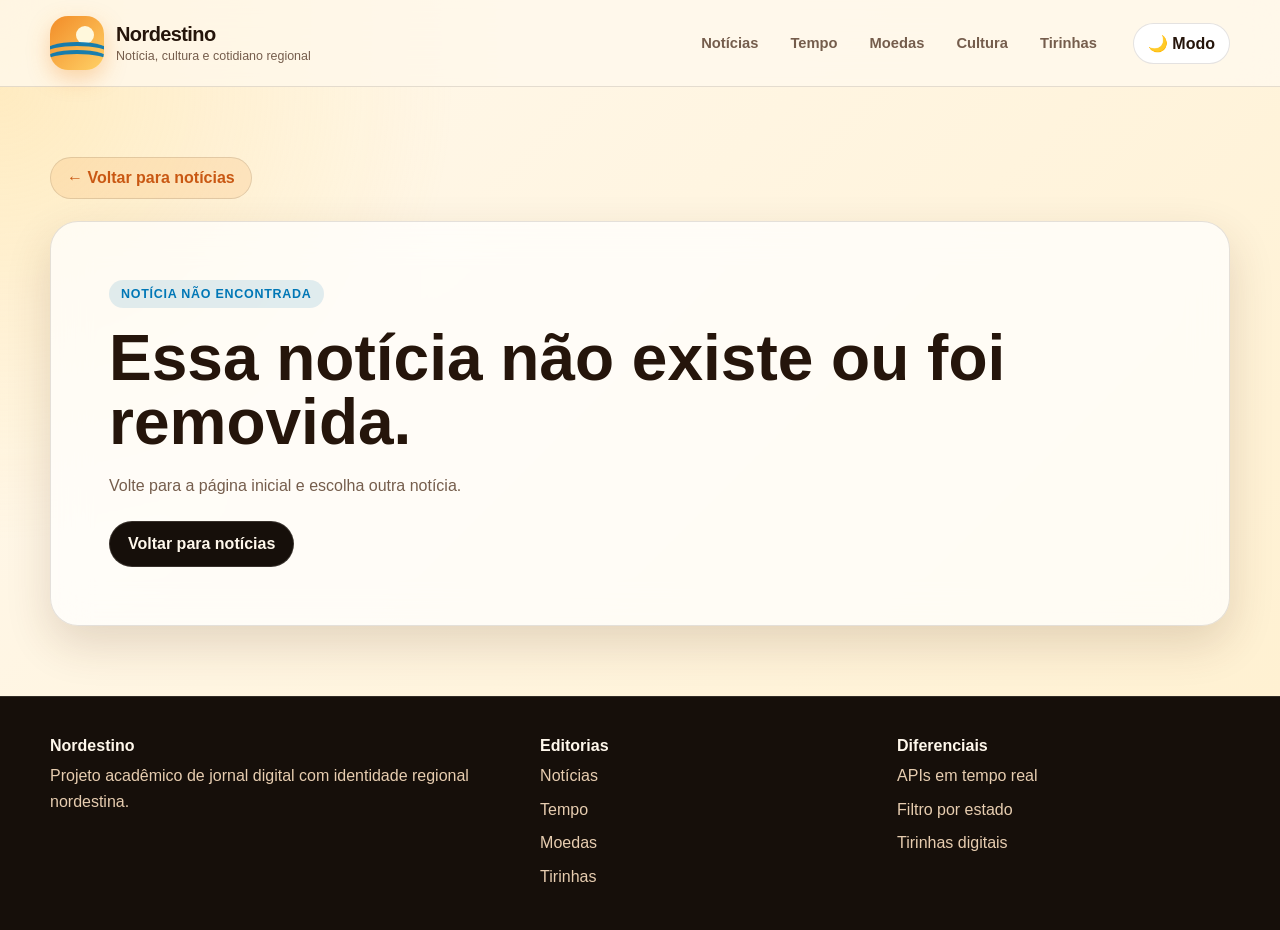
==== noticia.html @ cec9c752 "Correção do contraste e pagina de noticia" ====
<!DOCTYPE html>
<html lang="pt-BR">
<head>
  <meta charset="UTF-8" />
  <meta name="viewport" content="width=device-width, initial-scale=1.0" />

  <title>Notícia completa | Nordestino</title>

  <link rel="stylesheet" href="style.css" />
</head>

<body>
  <div class="page-progress" id="pageProgress"></div>

  <header class="top-header">
    <div class="container header-content">
      <a href="index.html" class="brand">
        <span class="brand-icon">
          <span class="sun"></span>
          <span class="wave wave-one"></span>
          <span class="wave wave-two"></span>
        </span>

        <span>
          <strong>Nordestino</strong>
          <small>Notícia, cultura e cotidiano regional</small>
        </span>
      </a>

      <nav class="main-nav">
        <a href="index.html#noticias">Notícias</a>
        <a href="index.html#tempo">Tempo</a>
        <a href="index.html#moedas">Moedas</a>
        <a href="index.html#cultura">Cultura</a>
        <a href="index.html#tirinhas">Tirinhas</a>
      </nav>

      <button class="theme-button" id="themeButton" type="button">
        🌙 Modo
      </button>
    </div>
  </header>

  <main class="single-news-page">
    <section class="container">
      <a href="index.html#noticias" class="back-link">← Voltar para notícias</a>

      <article class="single-news-card" id="singleNews">
        <p>Carregando notícia...</p>
      </article>
    </section>
  </main>

  <footer class="site-footer">
    <div class="container footer-grid">
      <div>
        <strong>Nordestino</strong>
        <p>
          Projeto acadêmico de jornal digital com identidade regional nordestina.
        </p>
      </div>

      <div>
        <strong>Editorias</strong>
        <a href="index.html#noticias">Notícias</a>
        <a href="index.html#tempo">Tempo</a>
        <a href="index.html#moedas">Moedas</a>
        <a href="index.html#tirinhas">Tirinhas</a>
      </div>

      <div>
        <strong>Diferenciais</strong>
        <span>APIs em tempo real</span>
        <span>Filtro por estado</span>
        <span>Tirinhas digitais</span>
      </div>
    </div>
  </footer>

  <button class="back-top" id="backTop" aria-label="Voltar ao topo">
    ↑
  </button>

  <script src="noticia.js"></script>
</body>
</html>
---- style.css ----
/* =========================================================
   VARIÁVEIS GERAIS DO SITE
========================================================= */

:root {
  --bg: #fff8ec;
  --bg-soft: #fff1d2;
  --card: #ffffff;
  --text: #25150b;
  --muted: #755d4c;

  --orange: #f28c28;
  --orange-dark: #c95813;
  --yellow: #ffd166;
  --blue: #0077b6;
  --green: #2a9d8f;
  --brown: #8b4513;
  --red: #d62828;

  --dark-area: #160f0a;
  --dark-area-soft: #24170f;
  --dark-text: #fff8ec;
  --dark-muted: #e7cdb0;

  --border: rgba(37, 21, 11, 0.12);
  --shadow: 0 18px 45px rgba(83, 44, 16, 0.16);

  --radius-lg: 28px;
  --radius-md: 18px;
  --radius-sm: 12px;

  --container: 1180px;
}


/* =========================================================
   MODO ESCURO
========================================================= */

body.dark {
  --bg: #120d09;
  --bg-soft: #20150d;
  --card: #21160f;
  --text: #fff6e8;
  --muted: #d7bfa6;

  --orange: #ff9f2e;
  --orange-dark: #ff8a1c;
  --yellow: #ffd166;
  --blue: #1aa7ec;
  --green: #4ecdc4;

  --dark-area: #0f0a07;
  --dark-area-soft: #1a100b;
  --dark-text: #fff8ec;
  --dark-muted: #e7cdb0;

  --border: rgba(255, 246, 232, 0.16);
  --shadow: 0 18px 45px rgba(0, 0, 0, 0.35);
}


/* =========================================================
   RESET E CONFIGURAÇÕES GERAIS
========================================================= */

* {
  box-sizing: border-box;
  margin: 0;
  padding: 0;
}

html {
  scroll-behavior: smooth;
}

body {
  font-family: Arial, Helvetica, sans-serif;
  background:
    radial-gradient(circle at top left, rgba(255, 209, 102, 0.45), transparent 34%),
    linear-gradient(135deg, var(--bg), var(--bg-soft));
  color: var(--text);
  min-height: 100vh;
}

a {
  color: inherit;
  text-decoration: none;
}

button,
input,
select {
  font: inherit;
}

.container {
  width: min(var(--container), calc(100% - 32px));
  margin: 0 auto;
}


/* =========================================================
   BARRA DE PROGRESSO DA PÁGINA
========================================================= */

.page-progress {
  position: fixed;
  top: 0;
  left: 0;
  width: 0;
  height: 4px;
  background: linear-gradient(90deg, var(--orange), var(--yellow), var(--green));
  z-index: 999;
}


/* =========================================================
   CABEÇALHO / MENU PRINCIPAL
========================================================= */

.top-header {
  position: sticky;
  top: 0;
  z-index: 100;
  background: rgba(255, 248, 236, 0.84);
  backdrop-filter: blur(18px);
  border-bottom: 1px solid var(--border);
}

body.dark .top-header {
  background: rgba(15, 10, 7, 0.94);
}

.header-content {
  min-height: 86px;
  display: flex;
  align-items: center;
  gap: 24px;
}

.brand {
  display: flex;
  align-items: center;
  gap: 12px;
  margin-right: auto;
}

.brand strong {
  display: block;
  font-size: 1.25rem;
  letter-spacing: -0.03em;
  color: var(--text);
}

.brand small {
  color: var(--muted);
  font-size: 0.78rem;
}


/* =========================================================
   LOGO FEITA COM CSS
========================================================= */

.brand-icon {
  width: 54px;
  height: 54px;
  border-radius: 18px;
  background: linear-gradient(135deg, var(--orange), var(--yellow));
  display: grid;
  place-items: center;
  position: relative;
  overflow: hidden;
  box-shadow: 0 8px 22px rgba(242, 140, 40, 0.35);
}

.sun {
  width: 18px;
  height: 18px;
  background: #fff8dc;
  border-radius: 50%;
  position: absolute;
  top: 10px;
  right: 10px;
}

.wave {
  position: absolute;
  width: 70px;
  height: 22px;
  border: 4px solid rgba(0, 119, 182, 0.9);
  border-color: rgba(0, 119, 182, 0.9) transparent transparent transparent;
  border-radius: 50%;
  left: -8px;
}

.wave-one {
  bottom: 6px;
}

.wave-two {
  bottom: -2px;
}


/* =========================================================
   NAVEGAÇÃO DO MENU
========================================================= */

.main-nav {
  display: flex;
  align-items: center;
  gap: 8px;
}

.main-nav a {
  padding: 10px 12px;
  border-radius: 999px;
  color: var(--muted);
  font-weight: 700;
  font-size: 0.92rem;
}

.main-nav a:hover {
  background: rgba(242, 140, 40, 0.14);
  color: var(--orange-dark);
}

body.dark .main-nav a {
  color: var(--muted);
}

body.dark .main-nav a:hover {
  background: rgba(255, 159, 46, 0.14);
  color: var(--orange);
}

.theme-button,
.menu-toggle {
  border: 1px solid var(--border);
  background: var(--card);
  color: var(--text);
  padding: 10px 14px;
  border-radius: 999px;
  cursor: pointer;
  font-weight: 700;
}

body.dark .theme-button,
body.dark .menu-toggle {
  background: var(--card);
  color: var(--text);
  border-color: var(--border);
}

.menu-toggle {
  display: none;
}


/* =========================================================
   FAIXA DE PLANTÃO REGIONAL
========================================================= */

.breaking-news {
  background: var(--dark-area);
  color: var(--dark-text);
}

.breaking-content {
  display: flex;
  align-items: center;
  gap: 16px;
  min-height: 42px;
}

.breaking-content strong {
  white-space: nowrap;
  color: var(--yellow);
}

.breaking-content marquee {
  color: var(--dark-text);
}


/* =========================================================
   SEÇÃO PRINCIPAL / HERO
========================================================= */

.hero-section {
  padding: 56px 0 34px;
}

.hero-grid {
  display: grid;
  grid-template-columns: 1fr;
  gap: 24px;
  align-items: stretch;
}

.hero-card,
.api-card,
.comic-card,
.culture-grid article,
.news-card {
  background: rgba(255, 255, 255, 0.72);
  border: 1px solid var(--border);
  box-shadow: var(--shadow);
  backdrop-filter: blur(18px);
}

body.dark .hero-card,
body.dark .api-card,
body.dark .comic-card,
body.dark .culture-grid article,
body.dark .news-card {
  background: rgba(33, 22, 15, 0.76);
}

.hero-card {
  padding: clamp(28px, 5vw, 58px);
  border-radius: var(--radius-lg);
  min-height: 430px;
  background:
    linear-gradient(135deg, rgba(255, 209, 102, 0.86), rgba(242, 140, 40, 0.28)),
    url("data:image/svg+xml,%3Csvg width='160' height='160' viewBox='0 0 160 160' xmlns='http://www.w3.org/2000/svg'%3E%3Cg fill='none' stroke='%238b4513' stroke-opacity='.18' stroke-width='2'%3E%3Cpath d='M0 40h160M0 80h160M0 120h160M40 0v160M80 0v160M120 0v160'/%3E%3Cpath d='M0 0l160 160M160 0L0 160'/%3E%3C/g%3E%3C/svg%3E");
  display: flex;
  flex-direction: column;
  justify-content: center;
}

.tag {
  display: inline-flex;
  width: fit-content;
  align-items: center;
  gap: 8px;
  padding: 7px 12px;
  border-radius: 999px;
  background: rgba(0, 119, 182, 0.12);
  color: var(--blue);
  font-weight: 800;
  font-size: 0.78rem;
  text-transform: uppercase;
  letter-spacing: 0.06em;
}

.hero-card h1 {
  font-size: clamp(2.2rem, 5vw, 4.7rem);
  line-height: 0.96;
  max-width: 850px;
  margin: 18px 0;
  letter-spacing: -0.07em;
}

.hero-card p {
  color: var(--muted);
  max-width: 720px;
  line-height: 1.7;
  font-size: 1.05rem;
}

.hero-actions {
  display: flex;
  flex-wrap: wrap;
  gap: 12px;
  margin-top: 28px;
}


/* =========================================================
   BOTÕES DO HERO
========================================================= */

.primary-button,
.secondary-button {
  display: inline-flex;
  padding: 13px 18px;
  border-radius: 999px;
  font-weight: 800;
  transition: 0.2s ease;
}

.primary-button {
  background: var(--dark-area);
  color: var(--dark-text);
  border: 1px solid rgba(255, 248, 236, 0.14);
}

.primary-button:hover {
  background: var(--orange-dark);
  color: #fff8ec;
}

.secondary-button {
  background: rgba(255, 255, 255, 0.48);
  color: var(--text);
  border: 1px solid var(--border);
}

.secondary-button:hover {
  background: rgba(242, 140, 40, 0.18);
}

body.dark .secondary-button {
  background: rgba(255, 248, 236, 0.08);
  color: var(--text);
  border-color: var(--border);
}


/* =========================================================
   ÁREA DAS APIS
========================================================= */

.api-area {
  display: grid;
  grid-template-columns: 1fr 1fr;
  gap: 22px;
  margin-top: 20px;
  margin-bottom: 54px;
}

.api-card {
  border-radius: var(--radius-lg);
  padding: 26px;
}

.section-heading {
  margin-bottom: 22px;
}

.section-heading.compact {
  margin-bottom: 16px;
}

.section-heading h2 {
  font-size: clamp(1.8rem, 3vw, 2.7rem);
  letter-spacing: -0.05em;
  margin-top: 10px;
}

.section-heading p {
  color: var(--muted);
  line-height: 1.7;
  max-width: 680px;
  margin-top: 8px;
}

.section-heading.center {
  text-align: center;
}

.section-heading.center .tag,
.section-heading.center p {
  margin-left: auto;
  margin-right: auto;
}

.api-card label {
  display: block;
  color: var(--muted);
  margin-bottom: 8px;
  font-weight: 700;
}

.api-card select,
.tools-bar input,
.tools-bar select {
  width: 100%;
  border: 1px solid var(--border);
  background: var(--card);
  color: var(--text);
  border-radius: 15px;
  padding: 14px;
  outline: none;
}

body.dark .api-card select,
body.dark .tools-bar input,
body.dark .tools-bar select {
  background: var(--card);
  color: var(--text);
  border-color: var(--border);
}


/* =========================================================
   CARD DA PREVISÃO DO TEMPO
========================================================= */

.weather-result {
  margin-top: 18px;
  padding: 20px;
  border-radius: 22px;
  background: linear-gradient(135deg, rgba(0, 119, 182, 0.14), rgba(42, 157, 143, 0.15));
  border: 1px solid var(--border);
}

.weather-main {
  display: flex;
  align-items: center;
  justify-content: space-between;
  gap: 16px;
}

.weather-temp {
  font-size: 3rem;
  font-weight: 900;
  letter-spacing: -0.06em;
}

.weather-desc {
  color: var(--muted);
  font-weight: 700;
}

.weather-details {
  display: grid;
  grid-template-columns: repeat(2, 1fr);
  gap: 12px;
  margin-top: 18px;
}

.weather-details span,
.currency-item {
  padding: 14px;
  border-radius: 16px;
  background: rgba(255, 255, 255, 0.58);
  border: 1px solid var(--border);
}

body.dark .weather-details span,
body.dark .currency-item {
  background: rgba(255, 255, 255, 0.06);
}


/* =========================================================
   CARD DE COTAÇÃO DE MOEDAS
========================================================= */

.currency-grid {
  display: grid;
  grid-template-columns: repeat(3, 1fr);
  gap: 14px;
}

.currency-item strong,
.currency-item span,
.currency-item small {
  display: block;
}

.currency-item strong {
  color: var(--muted);
  font-size: 0.82rem;
}

.currency-item span {
  font-size: 1.4rem;
  font-weight: 900;
  margin: 8px 0;
}

.currency-item small.positive {
  color: var(--green);
}

.currency-item small.negative {
  color: var(--red);
}


/* =========================================================
   ÁREA DE NOTÍCIAS
========================================================= */

.content-layout {
  display: grid;
  grid-template-columns: 1fr;
  gap: 24px;
  align-items: start;
}

.tools-bar {
  display: grid;
  grid-template-columns: 1fr 220px;
  gap: 14px;
  margin-bottom: 22px;
}

.news-grid {
  display: grid;
  grid-template-columns: repeat(3, minmax(0, 1fr));
  gap: 20px;
}

.news-card {
  border-radius: var(--radius-lg);
  overflow: hidden;
  transition: 0.25s ease;
}

.news-card:hover {
  transform: translateY(-5px);
}

.news-image {
  min-height: 190px;
  background:
    linear-gradient(135deg, rgba(242, 140, 40, 0.94), rgba(255, 209, 102, 0.5)),
    radial-gradient(circle at top right, rgba(0, 119, 182, 0.5), transparent 30%);
  position: relative;
}

.news-image::after {
  content: attr(data-state);
  position: absolute;
  right: 16px;
  bottom: 16px;
  background: rgba(37, 21, 11, 0.82);
  color: #fff8ec;
  border-radius: 999px;
  padding: 7px 12px;
  font-weight: 900;
}

.news-body {
  padding: 20px;
}

.news-body h3 {
  font-size: 1.25rem;
  line-height: 1.2;
  margin-bottom: 10px;
}

.news-body p {
  color: var(--muted);
  line-height: 1.65;
}

.news-meta {
  display: flex;
  align-items: center;
  justify-content: space-between;
  gap: 8px;
  margin-top: 16px;
  color: var(--muted);
  font-size: 0.85rem;
}

.read-more {
  font-weight: 900;
  color: var(--orange-dark);
}

body.dark .read-more {
  color: var(--orange);
}


/* =========================================================
   SEÇÃO DE CULTURA LOCAL
========================================================= */

.culture-section {
  margin-top: 68px;
  padding: 70px 0;
  background:
    linear-gradient(135deg, rgba(0, 119, 182, 0.1), rgba(242, 140, 40, 0.12)),
    var(--bg-soft);
  border-top: 1px solid var(--border);
  border-bottom: 1px solid var(--border);
}

.culture-grid {
  display: grid;
  grid-template-columns: repeat(4, 1fr);
  gap: 18px;
  margin-top: 30px;
}

.culture-grid article {
  border-radius: var(--radius-lg);
  padding: 24px;
  min-height: 230px;
}

.culture-grid span {
  display: block;
  font-size: 2.3rem;
  margin-bottom: 16px;
}

.culture-grid h3 {
  margin-bottom: 10px;
}

.culture-grid p {
  color: var(--muted);
  line-height: 1.6;
}


/* =========================================================
   SEÇÃO DE TIRINHAS
========================================================= */

.comics-section {
  padding: 70px 0;
}

.comic-gallery {
  display: grid;
  grid-template-columns: repeat(2, minmax(0, 1fr));
  gap: 26px;
}

.comic-image-card {
  background: rgba(255, 255, 255, 0.72);
  border: 1px solid var(--border);
  box-shadow: var(--shadow);
  backdrop-filter: blur(18px);
  border-radius: var(--radius-lg);
  overflow: hidden;
  transition: 0.25s ease;
}

body.dark .comic-image-card {
  background: rgba(33, 22, 15, 0.76);
}

.comic-image-card:hover {
  transform: translateY(-6px);
}

.comic-image-card img {
  width: 100%;
  height: 360px;
  display: block;
  object-fit: cover;
  object-position: center;
  border-bottom: 1px solid var(--border);
}

.comic-info {
  padding: 22px;
}

.comic-number {
  display: inline-flex;
  width: fit-content;
  padding: 7px 12px;
  border-radius: 999px;
  background: rgba(0, 119, 182, 0.12);
  color: var(--blue);
  font-weight: 900;
  font-size: 0.75rem;
  text-transform: uppercase;
  letter-spacing: 0.08em;
  margin-bottom: 12px;
}

.comic-info h3 {
  font-size: 1.35rem;
  line-height: 1.2;
  margin-bottom: 10px;
}

.comic-info p {
  color: var(--muted);
  line-height: 1.65;
  font-size: 0.98rem;
}


/* =========================================================
   PÁGINA INDIVIDUAL DA NOTÍCIA
========================================================= */

.single-news-page {
  padding: 70px 0;
  background:
    radial-gradient(circle at top left, rgba(255, 209, 102, 0.32), transparent 32%),
    linear-gradient(135deg, var(--bg), var(--bg-soft));
}

.back-link {
  display: inline-flex;
  align-items: center;
  width: fit-content;
  margin-bottom: 22px;
  padding: 11px 16px;
  border-radius: 999px;
  background: rgba(242, 140, 40, 0.14);
  color: var(--orange-dark);
  font-weight: 900;
  border: 1px solid var(--border);
}

.back-link:hover {
  background: rgba(242, 140, 40, 0.24);
}

body.dark .back-link {
  color: var(--orange);
  background: rgba(255, 159, 46, 0.12);
}

.single-news-card {
  overflow: hidden;
  border-radius: var(--radius-lg);
  background: rgba(255, 255, 255, 0.72);
  border: 1px solid var(--border);
  box-shadow: var(--shadow);
  backdrop-filter: blur(18px);
}

body.dark .single-news-card {
  background: rgba(33, 22, 15, 0.76);
}

.single-news-hero {
  min-height: 360px;
  position: relative;
  background:
    linear-gradient(135deg, rgba(242, 140, 40, 0.94), rgba(255, 209, 102, 0.45)),
    radial-gradient(circle at top right, rgba(0, 119, 182, 0.55), transparent 34%),
    url("data:image/svg+xml,%3Csvg width='160' height='160' viewBox='0 0 160 160' xmlns='http://www.w3.org/2000/svg'%3E%3Cg fill='none' stroke='%238b4513' stroke-opacity='.18' stroke-width='2'%3E%3Cpath d='M0 40h160M0 80h160M0 120h160M40 0v160M80 0v160M120 0v160'/%3E%3Cpath d='M0 0l160 160M160 0L0 160'/%3E%3C/g%3E%3C/svg%3E");
}

.single-news-hero::after {
  content: attr(data-state);
  position: absolute;
  right: 26px;
  bottom: 26px;
  background: rgba(37, 21, 11, 0.84);
  color: #fff8ec;
  border-radius: 999px;
  padding: 9px 16px;
  font-weight: 900;
}

.single-news-hero span {
  position: absolute;
  left: 26px;
  top: 26px;
  padding: 8px 14px;
  border-radius: 999px;
  background: rgba(37, 21, 11, 0.84);
  color: #fff8ec;
  font-weight: 900;
  text-transform: uppercase;
  letter-spacing: 0.06em;
  font-size: 0.8rem;
}

.single-news-content {
  padding: clamp(26px, 5vw, 58px);
}

.single-news-meta {
  display: flex;
  flex-wrap: wrap;
  gap: 10px;
  margin-bottom: 18px;
}

.single-news-meta span {
  padding: 8px 12px;
  border-radius: 999px;
  background: rgba(0, 119, 182, 0.12);
  color: var(--blue);
  font-weight: 900;
  font-size: 0.8rem;
}

.single-news-content h1 {
  max-width: 950px;
  font-size: clamp(2.1rem, 5vw, 4.4rem);
  line-height: 1;
  letter-spacing: -0.06em;
  margin-bottom: 18px;
}

.single-news-summary {
  max-width: 850px;
  color: var(--muted);
  font-size: 1.18rem;
  line-height: 1.7;
  font-weight: 700;
  margin-bottom: 28px;
}

.single-news-text {
  max-width: 850px;
}

.single-news-text p {
  color: var(--muted);
  line-height: 1.85;
  font-size: 1.05rem;
  margin-bottom: 20px;
}

.single-news-error {
  padding: clamp(26px, 5vw, 58px);
}

.single-news-error h1 {
  font-size: clamp(2rem, 5vw, 4rem);
  line-height: 1;
  margin: 18px 0;
}

.single-news-error p {
  color: var(--muted);
  line-height: 1.7;
  margin-bottom: 22px;
}


/* =========================================================
   RODAPÉ
========================================================= */

.site-footer {
  background: var(--dark-area);
  color: var(--dark-text);
  padding: 40px 0;
  border-top: 1px solid rgba(255, 248, 236, 0.12);
}

.footer-grid {
  display: grid;
  grid-template-columns: 1.4fr 1fr 1fr;
  gap: 24px;
}

.footer-grid strong {
  color: var(--dark-text);
}

.footer-grid p,
.footer-grid a,
.footer-grid span {
  display: block;
  margin-top: 8px;
  color: var(--dark-muted);
  line-height: 1.6;
}

.footer-grid a:hover {
  color: var(--yellow);
}


/* =========================================================
   BOTÃO DE VOLTAR AO TOPO
========================================================= */

.back-top {
  position: fixed;
  right: 18px;
  bottom: 18px;
  width: 46px;
  height: 46px;
  border-radius: 50%;
  border: none;
  background: var(--orange);
  color: #25150b;
  font-size: 1.3rem;
  font-weight: 900;
  cursor: pointer;
  box-shadow: var(--shadow);
  opacity: 0;
  pointer-events: none;
  transition: 0.2s ease;
}

.back-top.show {
  opacity: 1;
  pointer-events: auto;
}


/* =========================================================
   RESPONSIVO PARA TABLET
========================================================= */

@media (max-width: 1100px) {
  .news-grid {
    grid-template-columns: repeat(2, minmax(0, 1fr));
  }

  .culture-grid {
    grid-template-columns: repeat(2, 1fr);
  }
}


/* =========================================================
   RESPONSIVO PARA MENU MOBILE
========================================================= */

@media (max-width: 980px) {
  .menu-toggle {
    display: inline-flex;
  }

  .main-nav {
    position: fixed;
    top: 86px;
    left: 16px;
    right: 16px;
    padding: 14px;
    border-radius: 22px;
    background: var(--card);
    border: 1px solid var(--border);
    box-shadow: var(--shadow);
    flex-direction: column;
    align-items: stretch;
    display: none;
  }

  .main-nav.open {
    display: flex;
  }

  .main-nav a {
    border-radius: 14px;
  }

  .api-area,
  .footer-grid {
    grid-template-columns: 1fr;
  }
}


/* =========================================================
   RESPONSIVO PARA CELULAR
========================================================= */

@media (max-width: 620px) {
  .header-content {
    min-height: 76px;
    gap: 10px;
  }

  .brand small {
    display: none;
  }

  .theme-button {
    padding: 10px;
  }

  .breaking-content {
    font-size: 0.85rem;
  }

  .tools-bar,
  .currency-grid,
  .weather-details,
  .culture-grid,
  .comic-gallery,
  .news-grid {
    grid-template-columns: 1fr;
  }

  .hero-card {
    min-height: auto;
  }

  .hero-card h1 {
    font-size: clamp(2rem, 13vw, 3.4rem);
  }

  .comic-image-card img {
    height: auto;
  }

  .single-news-page {
    padding: 40px 0;
  }

  .single-news-hero {
    min-height: 240px;
  }

  .single-news-content h1 {
    font-size: clamp(2rem, 12vw, 3.2rem);
  }
}
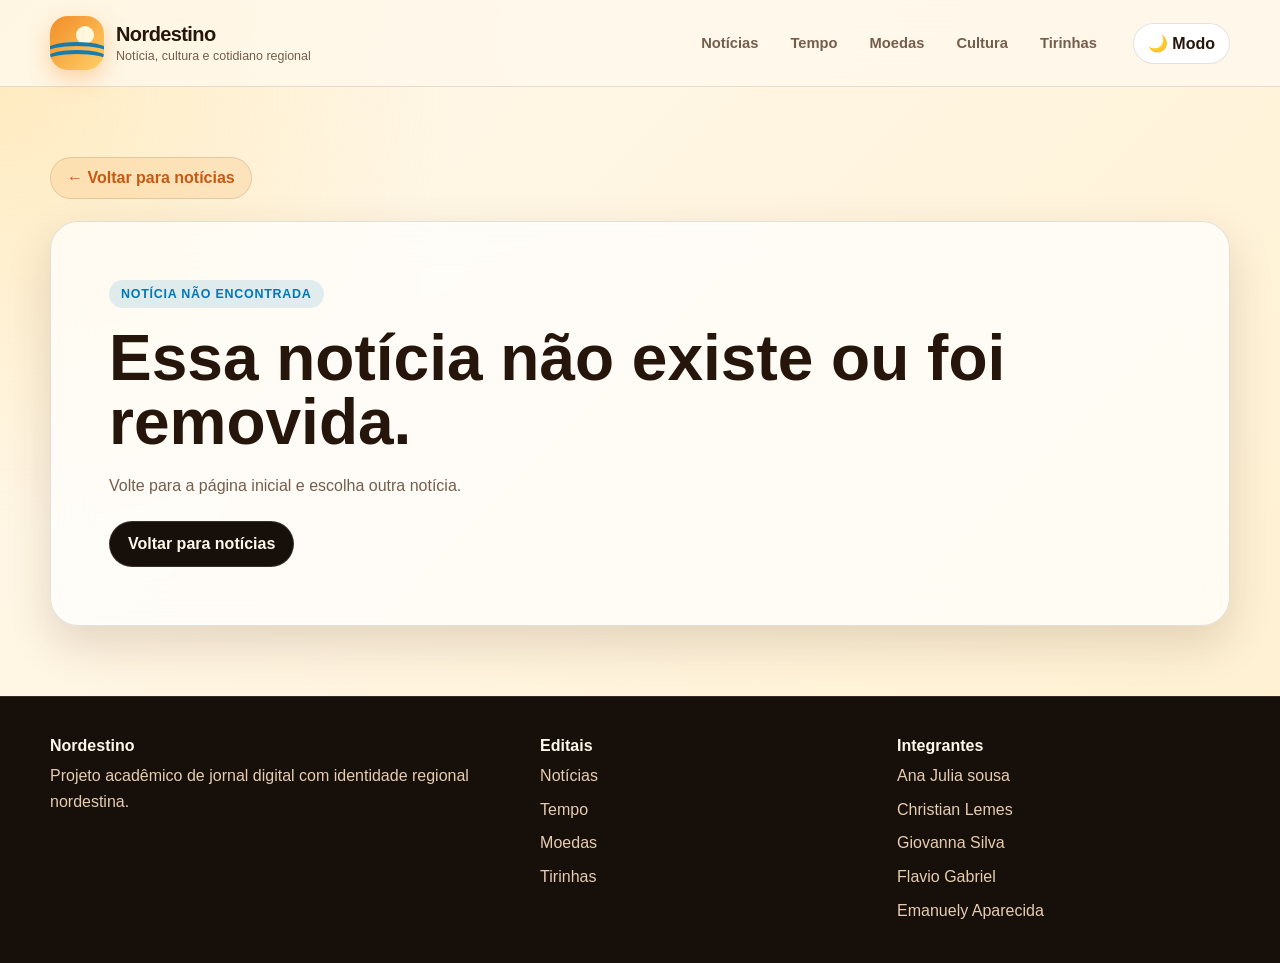
==== commit 8ee563d8: "atualizações 1.0 (noticias)" ====
--- a/noticia.html
+++ b/noticia.html
@@ -61,18 +61,20 @@
       </div>
 
       <div>
-        <strong>Editorias</strong>
-        <a href="index.html#noticias">Notícias</a>
-        <a href="index.html#tempo">Tempo</a>
-        <a href="index.html#moedas">Moedas</a>
-        <a href="index.html#tirinhas">Tirinhas</a>
+        <strong>Editais</strong>
+        <a href="#noticias">Notícias</a>
+        <a href="#tempo">Tempo</a>
+        <a href="#moedas">Moedas</a>
+        <a href="#tirinhas">Tirinhas</a>
       </div>
 
       <div>
-        <strong>Diferenciais</strong>
-        <span>APIs em tempo real</span>
-        <span>Filtro por estado</span>
-        <span>Tirinhas digitais</span>
+        <strong>Integrantes</strong>
+        <span>Ana Julia sousa</span>
+        <span>Christian Lemes</span>
+        <span>Giovanna Silva</span>
+        <span>Flavio Gabriel</span>
+        <span>Emanuely Aparecida</span>
       </div>
     </div>
   </footer>
--- a/style.css
+++ b/style.css
@@ -595,12 +595,18 @@
   display: grid;
   grid-template-columns: repeat(3, minmax(0, 1fr));
   gap: 20px;
+  align-items: stretch;
 }
 
 .news-card {
+  height: 100%;
+  min-height: 520px;
   border-radius: var(--radius-lg);
   overflow: hidden;
   transition: 0.25s ease;
+
+  display: flex;
+  flex-direction: column;
 }
 
 .news-card:hover {
@@ -608,7 +614,11 @@
 }
 
 .news-image {
+  height: 190px;
   min-height: 190px;
+  width: 100%;
+  flex-shrink: 0;
+
   background:
     linear-gradient(135deg, rgba(242, 140, 40, 0.94), rgba(255, 209, 102, 0.5)),
     radial-gradient(circle at top right, rgba(0, 119, 182, 0.5), transparent 30%);
@@ -629,6 +639,10 @@
 
 .news-body {
   padding: 20px;
+  flex: 1;
+
+  display: flex;
+  flex-direction: column;
 }
 
 .news-body h3 {
@@ -640,6 +654,7 @@
 .news-body p {
   color: var(--muted);
   line-height: 1.65;
+  margin-bottom: 0;
 }
 
 .news-meta {
@@ -647,7 +662,10 @@
   align-items: center;
   justify-content: space-between;
   gap: 8px;
-  margin-top: 16px;
+
+  margin-top: auto;
+  padding-top: 18px;
+
   color: var(--muted);
   font-size: 0.85rem;
 }
@@ -655,6 +673,7 @@
 .read-more {
   font-weight: 900;
   color: var(--orange-dark);
+  white-space: nowrap;
 }
 
 body.dark .read-more {
@@ -678,15 +697,17 @@
 
 .culture-grid {
   display: grid;
-  grid-template-columns: repeat(4, 1fr);
+  grid-template-columns: repeat(4, minmax(0, 1fr));
   gap: 18px;
   margin-top: 30px;
+  align-items: stretch;
 }
 
 .culture-grid article {
   border-radius: var(--radius-lg);
   padding: 24px;
   min-height: 230px;
+  height: 100%;
 }
 
 .culture-grid span {
@@ -704,6 +725,38 @@
   line-height: 1.6;
 }
 
+
+/* =========================================================
+   RESPONSIVO
+========================================================= */
+
+@media (max-width: 1024px) {
+  .news-grid {
+    grid-template-columns: repeat(2, minmax(0, 1fr));
+  }
+
+  .culture-grid {
+    grid-template-columns: repeat(2, minmax(0, 1fr));
+  }
+}
+
+@media (max-width: 720px) {
+  .tools-bar {
+    grid-template-columns: 1fr;
+  }
+
+  .news-grid {
+    grid-template-columns: 1fr;
+  }
+
+  .news-card {
+    min-height: auto;
+  }
+
+  .culture-grid {
+    grid-template-columns: 1fr;
+  }
+}
 
 /* =========================================================
    SEÇÃO DE TIRINHAS
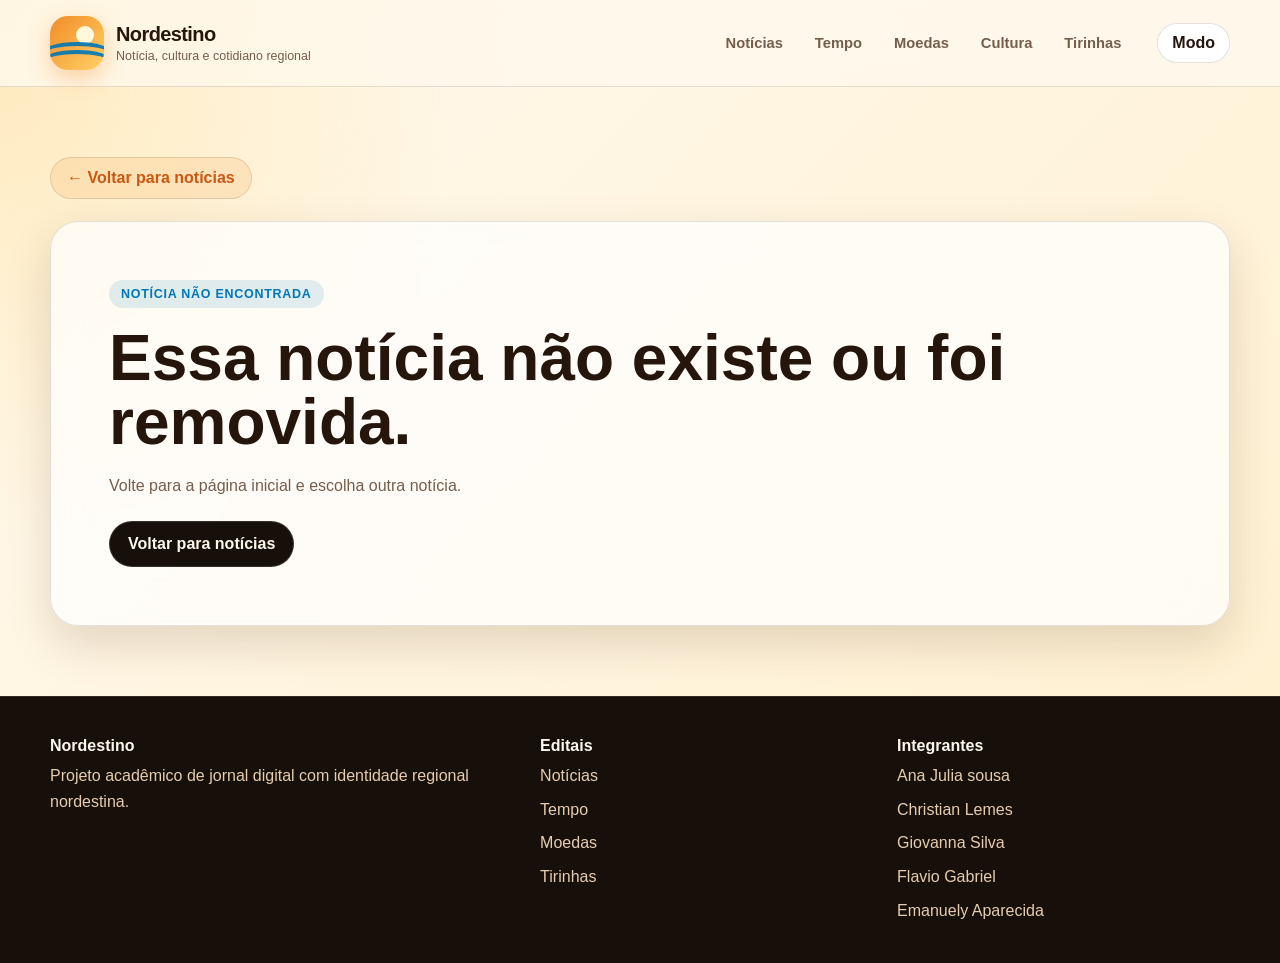
==== commit cbced477: "Correções" ====
--- a/noticia.html
+++ b/noticia.html
@@ -36,7 +36,7 @@
       </nav>
 
       <button class="theme-button" id="themeButton" type="button">
-        🌙 Modo
+         Modo
       </button>
     </div>
   </header>
--- a/style.css
+++ b/style.css
@@ -680,6 +680,87 @@
   color: var(--orange);
 }
 
+/* =========================================================
+   SIDEBAR DAS NOTÍCIAS
+   Sites pesquisados e gírias regionais
+========================================================= */
+
+.sidebar {
+  position: sticky;
+  top: 110px;
+  display: grid;
+  gap: 20px;
+}
+
+.sidebar-card {
+  padding: 26px;
+  border-radius: var(--radius-lg);
+  background: rgba(255, 255, 255, 0.72);
+  border: 1px solid var(--border);
+  box-shadow: var(--shadow);
+  backdrop-filter: blur(18px);
+}
+
+body.dark .sidebar-card {
+  background: rgba(33, 22, 15, 0.76);
+}
+
+.sidebar-card h3 {
+  font-size: 1.35rem;
+  line-height: 1.2;
+  margin-bottom: 12px;
+}
+
+.sidebar-card p {
+  color: var(--muted);
+  line-height: 1.6;
+  margin-bottom: 18px;
+}
+
+.source-list {
+  list-style: none;
+  display: grid;
+  gap: 12px;
+}
+
+.source-list li {
+  padding: 14px 16px;
+  border-radius: 16px;
+  background: rgba(242, 140, 40, 0.16);
+  border: 1px solid var(--border);
+  font-weight: 900;
+  color: var(--text);
+}
+
+body.dark .source-list li {
+  background: rgba(242, 140, 40, 0.18);
+}
+
+.slang-item {
+  display: grid;
+  gap: 5px;
+  padding: 15px 0;
+  border-bottom: 1px solid var(--border);
+}
+
+.slang-item:last-child {
+  border-bottom: none;
+  padding-bottom: 0;
+}
+
+.slang-item strong {
+  color: var(--orange-dark);
+  font-size: 1rem;
+}
+
+body.dark .slang-item strong {
+  color: var(--orange);
+}
+
+.slang-item span {
+  color: var(--muted);
+  line-height: 1.55;
+}
 
 /* =========================================================
    SEÇÃO DE CULTURA LOCAL
